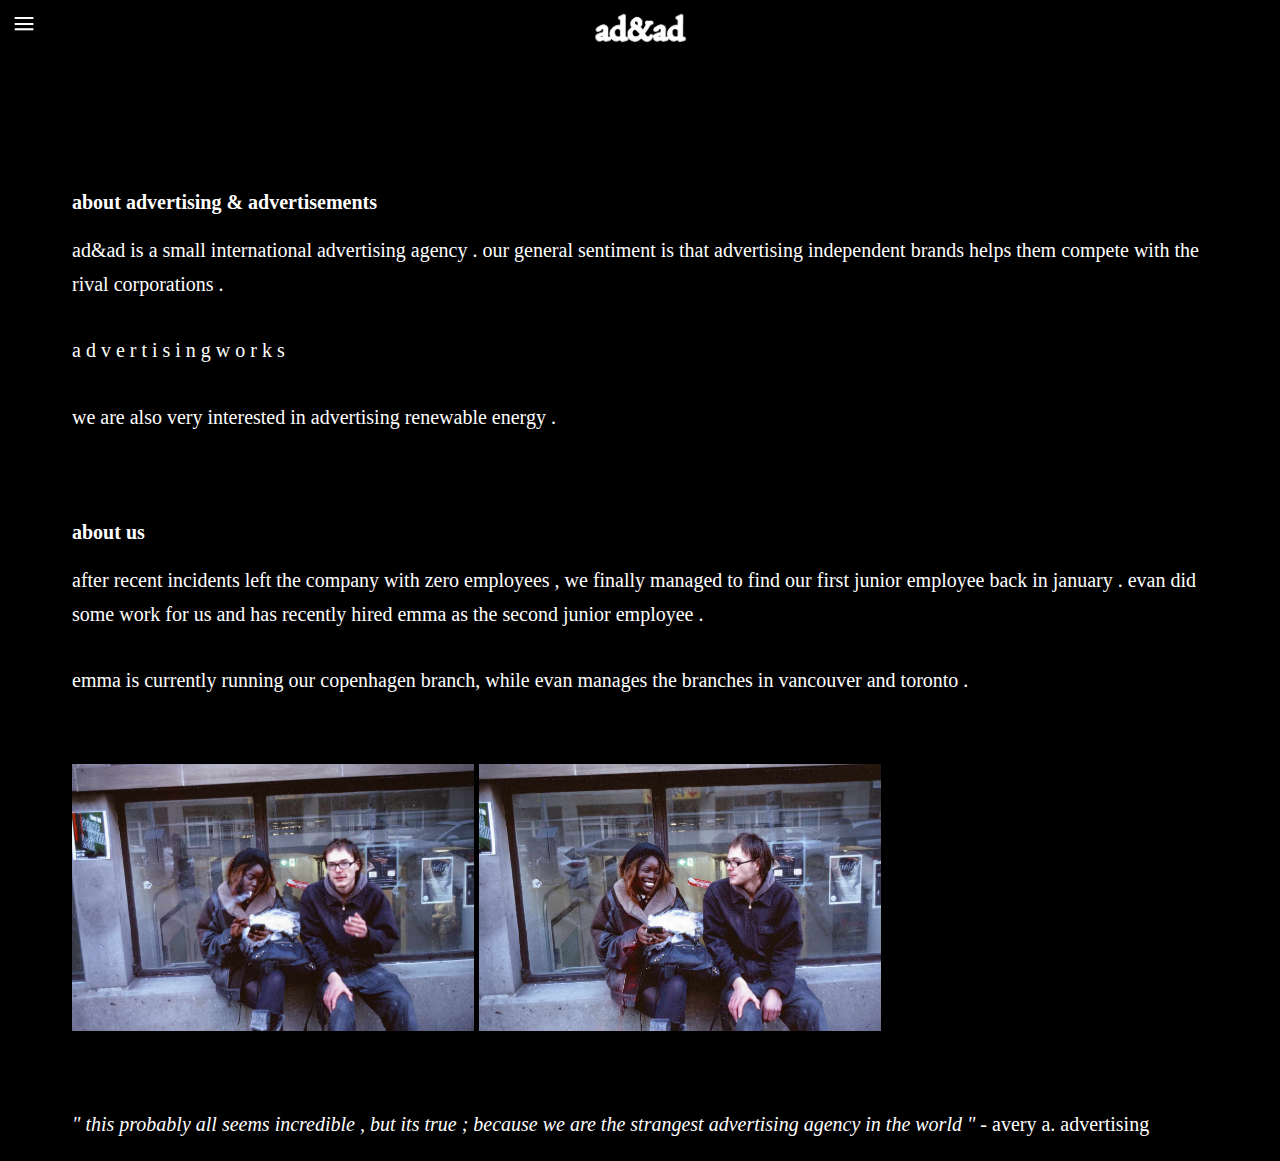
==== about.html @ 8d82625d "Add files via upload" ====
<!DOCTYPE html>
<html>
    <head>
        <link rel = "stylesheet" type = "text/css" href = "aa.css">
        <title>about ad&ad</title>
        <meta name="keywords" content="all you need to know about advert ising and avert isements">
        <meta name="description" content="advertising for everybody & advertisements everywhere">
        <meta name="viewport" content="width=device-width, initial-scale=1.0">
        <link rel="icon" href="favicon.ico">
    </head>
<body>
    <div class="topbar">
    <p class="menubutton"  onclick="menu()"> 
     ≡  
    </p>
    <a href="index.html"><img class="logo2" alt = "ad  &  ad logo" src="logo2fill.png"></a>
    </div>

    <div class="menu">
        <a class="ourwork" href="ourwork.html">ourwork</a><br>
        <a class="contact" href="contact.html">contact</a>
    </div>


    <div class="contents">
        <p class="header"><b>about advertising & advertisements</b></p>
        <p class="bodytext">
        ad&ad is a small international advertising agency . our general sentiment is that advertising independent brands
        helps them compete with the rival corporations . 
        <br><br>
        a d v e r t i s i n g w o r k s
        <br><br>
        we are also very interested in advertising renewable energy .
        </p><br>
        <p class="header"><b>about us</b></p>
        <p class="bodytext">
        after recent incidents left the company with zero employees , we finally managed to find our first junior employee back in january .
        evan did some work for us and has recently hired emma as the second junior employee . 
        <br><br>
        emma is currently running our copenhagen branch, while evan manages the branches in vancouver and toronto . 
        
        <br><br><br>
        
        <img class="staff mobh" src="ee.jpg">
        <img class="staff" src="ee2.jpg">
        <br><br><br>
        <i>" this probably all seems incredible , but its true ; because we are the strangest advertising agency in the world "</i> - avery a. advertising
        </p>
    </div>

    <script src = "aa.js"></script>
</body>
</html>
---- aa.css ----
html{
    background-color: black;
}

body{
    text-align: center;
    font-size:30pt;
    color:white;
    overflow-x: hidden;
}

a{
    color:white;
    
    text-decoration: none;
}

a:hover{
    color:gray;
    cursor:grab
}

textarea{
    background-color: black;
    color:white;
    border-color: white;
}

input{
    background-color: black;
    color:white;
    border-color: white;
}

.icon{
    max-height: 40vh;
}

.icont{
    width: 20vw;
    padding-right:5vw;
    padding-left: 5vw;
}

.worktable, .worktabletext{
    margin-top: 25vh;
    margin-left: auto;
    margin-right: auto;
}

.worktabletext{
    position: relative;
    top:-40vh;
}




.icons{
    position:absolute;
}

.iconinfo:hover, .iconinfol:hover{
   opacity:1;
}

.iconsinfo{
    font-size: 1vw;
    position: absolute;
    margin-top: 10vh;
}

.indexbtn{
    -webkit-transform: scale(1.5,1);
    -moz-transform: scale(1.5,1);
    -ms-transform: scale(1.5,1);
    -o-transform: scale(1.5,1);
    transform: scale(1.5,1);
    margin-bottom:10vh;
    opacity: 1;
}

.c{
    position:absolute;
    right:48%;
    bottom:30%;
    transition:transform 10s ease-out 0s, -webkit-transform 10s ease-out 0s, -moz-transform 10s ease-out 0s, -ms-transform 10s ease-out 0s, -o-transform 10s ease-out 0s;
}

.c:hover, .l:hover, .r:hover{
    -webkit-transform: scale(1.5,5);
    -moz-transform: scale(1.5,5);
    -ms-transform: scale(1.5,5);
    -o-transform: scale(1.5,5);
    transform: scale(1.5,5);
}


.l{
    position:absolute;
    right:70%;
    bottom:30%;
    transition:transform 10s ease-out 0s, -webkit-transform 10s ease-out 0s, -moz-transform 10s ease-out 0s, -ms-transform 10s ease-out 0s, -o-transform 10s ease-out 0s;
}

.r{
    position:absolute;
    left:70%;
    bottom:30%;
    transition:transform 10s ease-out 0s, -webkit-transform 10s ease-out 0s, -moz-transform 10s ease-out 0s, -ms-transform 10s ease-out 0s, -o-transform 10s ease-out 0s;
}

.menubutton{
    position:fixed;
    top:-30pt;
    left:1vw;
    mix-blend-mode: difference;
}

.menubutton:hover{
    opacity:.5;
    cursor:grab;
}

.menu{
z-index: 2;
position:fixed;
text-align: left;
font-size: 15pt;
left:1vw;
mix-blend-mode: difference;
}

.contact{
    opacity: 0;
    visibility:hidden;
    position:relative;
    top:-18pt;
    transition: top .5s ease-out 0s, opacity .3s ease-in 0s, visibility .5s ease-out 0s;
}

.sideimgs{
    float:right;
    margin-left:5vw;
}

.sideimg{
    max-width:200pt;
}

.portimg{
    max-height: 80vh;
    max-width: 80vw;
}

.whiteborder{
    border:1px solid white;
}

.titleimg{
    max-height: 30vh;
    text-align: center;
}

.right{
    text-align: right;
}

.nomargin{
    margin:0;
}

.ourwork{
    opacity: 0;
    visibility:hidden;
    position:relative;
    top:-32pt;
    transition: top .5s ease-out 0s,  opacity .2s ease-in 0s,  visibility .5s ease-out 0s ;
} 

.about{
    opacity: 0;
    visibility:hidden;
    position:relative;
    top:-32pt;
    transition: top .5s ease-out 0s,  opacity .2s ease-in 0s,  visibility .5s ease-out 0s ;
} 

.header{

    font-size:15pt;
    
}

#contactform{
    width:200pt;
    height:30vh;
}

.bodytext{
    font-size: 15pt;
    line-height: 25pt;
}

.contents{
    text-align: left;
    max-width:90vw;
    margin-top:100pt;
    margin-left:5vw;
    margin-right: 5vw;
}

.staff{
    max-height: 200pt;
}


.logo{
    max-height:30vh;
}

.logo2{
    max-height: 30pt;
}

.center{
    text-align: center;
}



.mobs{
    display: none;
}

@media screen and (max-aspect-ratio:1/1){

.mobh{
    display: none;
}

.mobs{
    display: block;
}

.icon{
    max-height: 40vh;
    padding-left: 10vw;
    padding-right: 10vw;
    margin-top: 10vh;
}

.portimg{
    max-width: 80vw;
}

.menubutton{
    left:3vw;
}

.menu{
    left:3vw;
    font-size: 20pt;
}

.logo{
    margin-top:-50pt;
    max-width:65vmin;
}

.c{
    display:inline-block;
    position:inherit;
}

.l{
    display:inline-block;
    position:inherit;
}

.r{
    display:inline-block;
    position:inherit;
}

.staff{
    max-width:70vw;
}

.titleimg{
    margin-top: -5vh;
    max-width: 70vw;
    text-align: center;
    float:none;
    margin-bottom: 5vh;
}

}
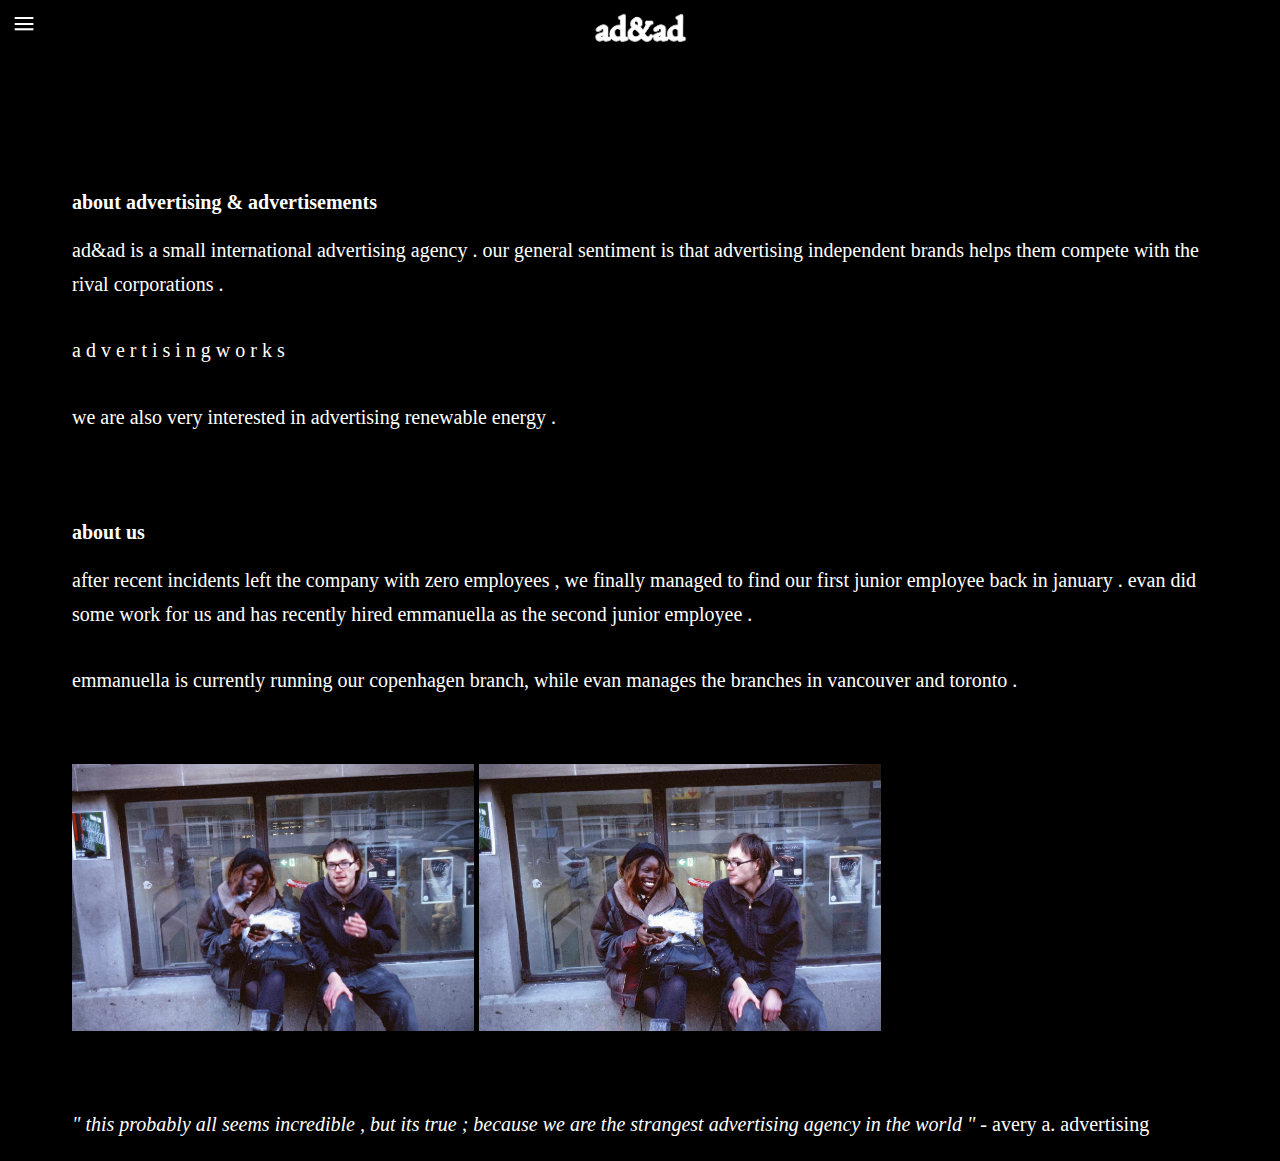
==== commit 1e59aa74: "Add files via upload" ====
--- a/about.html
+++ b/about.html
@@ -22,7 +22,7 @@
     </div>
 
 
-    <div class="contents">
+    <div class="contents content">
         <p class="header"><b>about advertising & advertisements</b></p>
         <p class="bodytext">
         ad&ad is a small international advertising agency . our general sentiment is that advertising independent brands
@@ -35,9 +35,9 @@
         <p class="header"><b>about us</b></p>
         <p class="bodytext">
         after recent incidents left the company with zero employees , we finally managed to find our first junior employee back in january .
-        evan did some work for us and has recently hired emma as the second junior employee . 
+        evan did some work for us and has recently hired emmanuella as the second junior employee . 
         <br><br>
-        emma is currently running our copenhagen branch, while evan manages the branches in vancouver and toronto . 
+        emmanuella is currently running our copenhagen branch, while evan manages the branches in vancouver and toronto . 
         
         <br><br><br>
         
--- a/aa.css
+++ b/aa.css
@@ -77,41 +77,43 @@
     -o-transform: scale(1.5,1);
     transform: scale(1.5,1);
     margin-bottom:10vh;
-    opacity: 1;
+    opacity: 0;
 }
 
 .c{
     position:absolute;
     right:48%;
-    bottom:30%;
+    bottom:25%;
     transition:transform 10s ease-out 0s, -webkit-transform 10s ease-out 0s, -moz-transform 10s ease-out 0s, -ms-transform 10s ease-out 0s, -o-transform 10s ease-out 0s;
 }
 
 .c:hover, .l:hover, .r:hover{
-    -webkit-transform: scale(1.5,5);
+    opacity:1;
+    /* -webkit-transform: scale(1.5,5);
     -moz-transform: scale(1.5,5);
     -ms-transform: scale(1.5,5);
     -o-transform: scale(1.5,5);
-    transform: scale(1.5,5);
+    transform: scale(1.5,5); */
 }
 
 
 .l{
     position:absolute;
     right:70%;
-    bottom:30%;
+    bottom:25%;
     transition:transform 10s ease-out 0s, -webkit-transform 10s ease-out 0s, -moz-transform 10s ease-out 0s, -ms-transform 10s ease-out 0s, -o-transform 10s ease-out 0s;
 }
 
 .r{
     position:absolute;
     left:70%;
-    bottom:30%;
+    bottom:25%;
     transition:transform 10s ease-out 0s, -webkit-transform 10s ease-out 0s, -moz-transform 10s ease-out 0s, -ms-transform 10s ease-out 0s, -o-transform 10s ease-out 0s;
 }
 
 .menubutton{
     position:fixed;
+    z-index:5;
     top:-30pt;
     left:1vw;
     mix-blend-mode: difference;
@@ -135,8 +137,6 @@
     opacity: 0;
     visibility:hidden;
     position:relative;
-    top:-18pt;
-    transition: top .5s ease-out 0s, opacity .3s ease-in 0s, visibility .5s ease-out 0s;
 }
 
 .sideimgs{
@@ -174,16 +174,13 @@
     opacity: 0;
     visibility:hidden;
     position:relative;
-    top:-32pt;
-    transition: top .5s ease-out 0s,  opacity .2s ease-in 0s,  visibility .5s ease-out 0s ;
+
 } 
 
 .about{
     opacity: 0;
     visibility:hidden;
     position:relative;
-    top:-32pt;
-    transition: top .5s ease-out 0s,  opacity .2s ease-in 0s,  visibility .5s ease-out 0s ;
 } 
 
 .header{
@@ -217,12 +214,17 @@
 
 .logo{
     max-height:30vh;
+    opacity: 0;
 }
 
 .logo2{
     max-height: 30pt;
 }
 
+.logo2:hover{
+    opacity:0.7;
+}
+
 .center{
     text-align: center;
 }
@@ -244,7 +246,7 @@
 }
 
 .icon{
-    max-height: 40vh;
+    max-height: 30vh;
     padding-left: 10vw;
     padding-right: 10vw;
     margin-top: 10vh;
@@ -260,7 +262,7 @@
 
 .menu{
     left:3vw;
-    font-size: 20pt;
+    font-size: 15pt;
 }
 
 .logo{
@@ -268,17 +270,20 @@
     max-width:65vmin;
 }
 
-.c{
+.c{ 
+    font-size:3vmax;
     display:inline-block;
     position:inherit;
 }
 
 .l{
+    font-size:3vmax;
     display:inline-block;
     position:inherit;
 }
 
 .r{
+    font-size:3vmax;
     display:inline-block;
     position:inherit;
 }
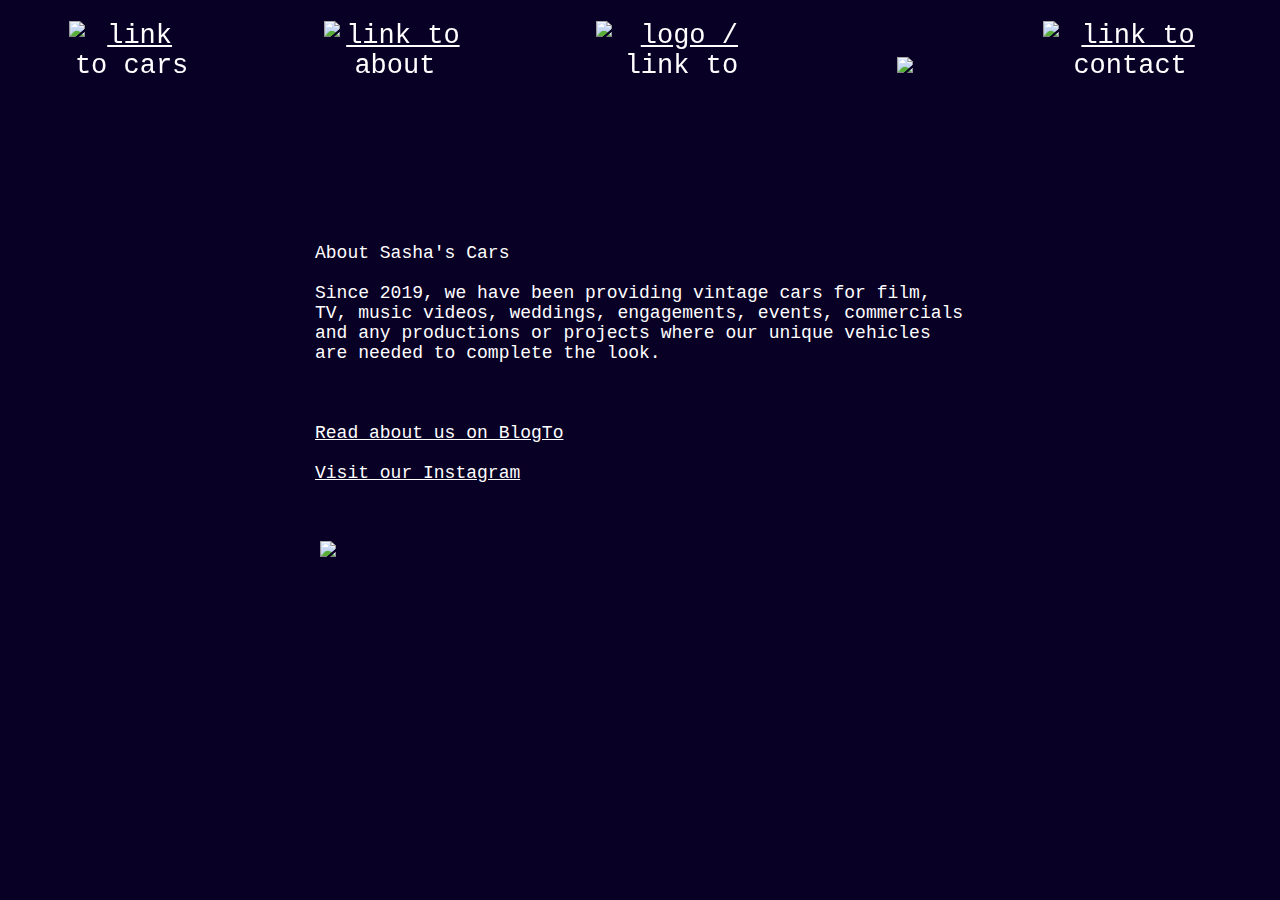
==== commit 522f7406: "Add files via upload" ====
--- a/about.html
+++ b/about.html
@@ -1,53 +1,77 @@
 <!DOCTYPE html>
-<html>
     <head>
-        <link rel = "stylesheet" type = "text/css" href = "aa.css">
-        <title>about ad&ad</title>
-        <meta name="keywords" content="all you need to know about advert ising and avert isements">
-        <meta name="description" content="advertising for everybody & advertisements everywhere">
-        <meta name="viewport" content="width=device-width, initial-scale=1.0">
-        <link rel="icon" href="favicon.ico">
+        <link rel="stylesheet" type="text/css" href="index.css">
+        <title>About - Sasha's Cars</title>
+        <meta name="description" content="Renting out a curated collection of vintage cars. Book cars for productions and events.">
+        <meta name="og:title" property="og:title" content="Sasha's Cars - Toronto Picture Car Rental">
+        <meta name="viewport" content="width=device-width, initial-scale=1">
+        <link rel="icon" type="image/x-icon" href="favicon.ico">
     </head>
-<body>
-    <div class="topbar">
-    <p class="menubutton"  onclick="menu()"> 
-     ≡  
-    </p>
-    <a href="index.html"><img class="logo2" alt = "ad  &  ad logo" src="logo2fill.png"></a>
-    </div>
 
-    <div class="menu">
-        <a class="ourwork" href="ourwork.html">ourwork</a><br>
-        <a class="contact" href="contact.html">contact</a>
-    </div>
+    <body>
+        <div class="topbar">
+            <table>
+                <nav>
+                <td><a href="cars.html"><img class="logod" alt="link to cars page" src="carsw.png"></a></td>
+                <td><a href="about.html"><img class="logod" alt="link to about page" src="about.png"></a></td>
+                <td><a href="index.html"><img class="logod" alt="logo / link to front page" src="lpp.png"></a></td>
+                <td><a href="https://www.instagram.com/sashas.cars/" target="_blank" rel="noopener noreferrer"><img class="logod" src="workw.png"></a></td>
+                <td><a href="contact.html"><img class="logod" alt = "link to contact page" src="contactw.png"></a></td>
+            </nav>
+            </table>
+            <!-- <hr style="width:80vw;height:1px;color:white;background-color: white;"> -->
+        </div>
+
+                <!-- mobile -->
+
+                <div class="mobmenu">
+            
+                    <span id="min">
+                    <p id="menubutton"><img class="menubtn" src="menuw.png"></p>
+                    </span>
+                    <span id="max">
+                        <table>
+                            <tr>
+                                <td id="x"><img class="logox" src="ex.png"></td>
+                            </tr>
+                            <tr>
+                                <td><a href="cars.html"><img class="logod" src="carsw.png"></a></td>
+                            </tr>
+                            <tr>
+                                <td><a href="about.html"><img class="logod" src="about.png"></a></td>
+                            </tr>
+                            <tr>
+                                <td><a href="https://www.instagram.com/sashas.cars/" target="_blank" rel="noopener noreferrer"><img class="logod" src="workw.png"></a></td>
+                            </tr>
+                            <tr>
+                                <td><a href="contact.html"><img class="logod" src="contactw.png"></a></td>
+                            </tr>
+                
+                        </table>
+                    </span>
+                    <a href="index.html"><img class="logom" src="lpp.png"></a>
+                </div>
 
 
-    <div class="contents content">
-        <p class="header"><b>about advertising & advertisements</b></p>
-        <p class="bodytext">
-        ad&ad is a small international advertising agency . our general sentiment is that advertising independent brands
-        helps them compete with the rival corporations . 
-        <br><br>
-        a d v e r t i s i n g w o r k s
-        <br><br>
-        we are also very interested in advertising renewable energy .
-        </p><br>
-        <p class="header"><b>about us</b></p>
-        <p class="bodytext">
-        after recent incidents left the company with zero employees , we finally managed to find our first junior employee back in january .
-        evan did some work for us and has recently hired emmanuella as the second junior employee . 
-        <br><br>
-        emmanuella is currently running our copenhagen branch, while evan manages the branches in vancouver and toronto . 
-        
-        <br><br><br>
-        
-        <img class="staff mobh" src="ee.jpg">
-        <img class="staff" src="ee2.jpg">
-        <br><br><br>
-        <i>" this probably all seems incredible , but its true ; because we are the strangest advertising agency in the world "</i> - avery a. advertising
-        </p>
-    </div>
+        <div id="content" class="info">
+            
+        <p>
+            
 
-    <script src = "aa.js"></script>
-</body>
-</html>+            About Sasha's Cars <br><br>
+
+        Since 2019, we have been providing vintage cars for film, TV, music videos, weddings, engagements, events, commercials and any productions or projects where our unique vehicles are needed to complete the look.
+        <br>
+        <br>
+        <br>
+        <br>
+        <a href="https://www.blogto.com/film/2023/06/toronto-film-grad-providing-vintage-cars-music-video-shoots/" target="_blank" rel="noopener noreferrer">Read about us on BlogTo</a>
+        <br>
+        <br>
+        <a href="https://www.instagram.com/sashas.cars/" target="_blank" rel="noopener noreferrer">Visit our Instagram</a></p>
+        <br>
+        <br>
+        <img class="thumb" src="sasha.jpg">
+        </div>
+        <script src="index.js"></script>
+    </body>
--- a/index.css
+++ b/index.css
@@ -0,0 +1,465 @@
+body{
+    margin:0;
+    font-family: 'Courier New', Courier, monospace;
+    color:white;
+    background-color: #090025;
+}
+
+
+
+a{
+    color:white;
+}
+
+img[src=""]{
+    display:none;
+}
+
+
+.topbar table{
+    margin-left:auto;
+    margin-right:auto;
+}
+
+.topbar td{
+    padding-left:5vw;
+    padding-right:5vw;
+}
+
+.topbar td:hover{
+    color:black;
+    cursor:pointer;
+}
+
+.topbar{
+    z-index: 3;
+    font-weight: 500;
+    position:fixed;
+    top:0;
+    left:0;
+    color:#ffffff;
+    font-size: 3vh;
+    width:100%;
+    border-top:2vh;
+    border-bottom:2vh;
+    border-style:solid;
+    border-color:transparent;
+    text-align: center;
+}
+
+.mobmenu{
+    display:none;
+    z-index: 3;
+}
+
+.logom{
+    max-height: 6vh;
+}
+
+.logod{
+    max-height:6vh;
+}
+
+.logox{
+    max-height:5vh;
+}
+
+.logod:hover{
+    filter:invert(1);
+}
+
+.info{
+    margin-top:20vmin;
+    margin-left:30vmin;
+    margin-right:30vmin;
+    font-size:2vmin;
+    padding:5vmin;
+    border-radius: 2vmin;
+    text-align: left;
+}
+
+.carshop{
+    top:20vh;
+    z-index: 2;
+    position:relative;
+    background-color: #090025;
+    display:block;
+    padding-top:5vh;
+}
+
+.infocars{
+    margin-top:15vmin;
+    font-size:2vmin;
+    text-align: center;
+}
+
+.infocars p{
+    
+    margin-right:8vw;
+    margin-left:8vw;
+}
+
+.title{
+    margin:10vmin;
+    font-size:3vmin; 
+    font-weight: 700;
+}
+
+.thumb{
+    max-width:40vw;
+    margin-left:.5vh;
+    margin-right:.5vh;
+}
+
+.car{
+    padding-top:2vmin;
+    max-width:60vw;
+    margin:2vmin;
+}
+
+.carv{
+    padding-top:2vmin;
+    max-height:80vh;
+    margin:2vmin;
+}
+
+
+.floor{
+    
+    
+    font-weight: 500;
+    margin-inline:auto;
+    /* background-color: white; */
+    color:#ffffff;
+    font-size: 3vh;
+    width:80vw;
+    border-top:4vh;
+    border-bottom:2vh;
+    border-style:solid;
+    border-color:transparent;
+    text-align: center;
+
+}
+
+.ccar{
+    max-width: 40vw;
+}
+
+.npcar{
+    max-width:10vw;
+}
+
+
+.homecars p{
+    margin-left:10vw;
+    margin-right:10vw;}
+
+.homecars img{
+    display: block;
+    width: 100%;
+    height: auto;
+    position: absolute;
+    bottom: 0;
+}
+
+.homecarsdiv{
+    overflow: hidden;
+    height:50vw;
+    position: relative;
+}
+
+.carsmedia{
+    top:0;
+    z-index:1;
+    left:0;
+    position: fixed;
+    object-fit: cover;
+    width:100vw;
+    height:50vh;
+    max-width:100%;
+}
+
+.mobfloor{
+    display:none;
+}
+
+.details{
+    margin-top:15vmin;
+    margin-left:0vmin;
+    margin-right:0vmin;
+    font-size:2vmin;
+    padding:5vmin;
+    text-align: left;
+}
+
+.gallery{
+    display: none;
+    position:fixed;
+    z-index: 5;
+    text-align: center;
+    top:50%;
+    left:0;
+    right:0;
+    margin-inline:auto;
+    width: fit-content;
+    height: fit-content;
+    transform:translate(0,-50%);
+}
+
+.gallerythumbnails{
+    max-width: 75vw;
+    margin-inline: auto;
+}
+
+.galimg{
+    max-height: 60vh;
+    max-width: 70vw;
+}
+
+.galthumb{
+    max-height: 30vh;
+    max-width: 10vw;
+    margin:1vmin;
+}
+
+.prev{
+    font-size: 3vmax;
+    padding-right: 5vw;
+    padding-left:2vw;
+    cursor:pointer;
+}
+
+.next{
+    font-size: 3vmax;
+    padding-left: 5vw;
+    padding-right:2vw;
+    cursor:pointer;
+}
+
+#screen{
+    display: none;
+    opacity: .8;
+    top:0;
+    left:0;
+    z-index: 4;
+    background-color: black;
+    position:fixed;
+    width: 100vw;
+    height: 100vh;
+    cursor:zoom-out;   
+}
+
+.footer{
+    text-align: center;
+    max-width: 80vw;
+    margin-inline: auto;
+}
+
+.carlabel{
+    font-weight: 100;
+    text-align: left;
+    margin-top:-2vw;
+    margin-left:5vw;
+    margin-bottom:4vw;
+}
+
+
+
+/* mobile */
+
+@media screen and (max-aspect-ratio:1/1){
+
+    .car{
+        padding-top:2vmin;
+        max-width:75vw;
+        margin:2vmin;
+    }
+
+    .thumb{
+        max-width:90vw;
+        margin-bottom:-4vh;
+        padding-bottom:5vh;
+    }
+
+    .mobfloor{
+        display:inline-table;
+        font-weight: 500;
+        top:0;
+        left:0;
+        /* background-color: white; */
+        color:#ffffff;
+        font-size: 3vh;
+        width:100%;
+        border-top:2vh;
+        border-bottom:2vh;
+        border-style:solid;
+        border-color:transparent;
+        text-align: center;
+    
+    }
+
+    .floor{
+        display:none;
+    }
+
+    .info{
+        margin-top:25vh;
+        margin-left:3vmin;
+        margin-right:3vmin;
+        font-size:4vmin;
+        padding:5vmin;
+        border-radius: 2vmin;
+        text-align: left;
+    }
+
+    .details{
+        margin-top:12vh;
+        margin-left:0vmin;
+        margin-right:0vmin;
+        font-size:4vmin;
+        padding:5vmin;
+        text-align: left;
+    }
+
+    .infocars{
+        margin-top:15vh;
+        margin-inline:auto;
+        font-size:4vmin;    
+        text-align: center;
+    }
+
+
+
+    .topbar{
+        display:none;
+    }
+    
+
+    /* .homecars{
+        margin-top:11vh;
+    } */
+    
+    .homecars img{
+        object-fit: cover;
+        width:100vw;
+        max-width:100%;
+        height:auto;
+        display: inline;
+        width: 100%;
+        position:static;
+        bottom: 0;
+    }
+
+    .homecarsdiv{
+        overflow: hidden;
+        height:auto;
+        margin-top: -1vh;
+    }
+
+    .mobmenu{
+        position:fixed;
+        width:100vw;
+        top:0;
+        left:0;
+        display:block;
+        text-align: right;
+    }
+
+    .carv{
+        max-width:75vw;
+    }
+
+    #min{
+        position:absolute;
+        /* background-color: white; */
+        height: 24vw;
+        width:100vw;
+        left:0;
+        top:0;
+    }
+
+
+
+    .logom{
+        position:absolute;
+        left:5vw;
+        top:5vw;
+        cursor:pointer;
+    }
+
+    .menubtn{
+        position: absolute;
+        right:5vw;
+        top:7vw;
+        max-height: 4vh;
+        cursor:pointer;
+    }
+
+    .carsmedia{
+        top:-10vh;
+        z-index:1;
+        left:0;
+        position: fixed;
+        object-fit: cover;
+        width:100vw;
+        height:60vh;
+        max-width:100%;
+    }
+    
+    .mobmenu p{
+        position:absolute;
+        right:5vw;
+        font-size: 18vw;
+        margin:0;
+        cursor:pointer;
+    }
+
+    .mobmenu p:hover{
+        color:black;
+    }
+
+    .mobmenu table{
+        position:absolute;
+        top:5vw;
+        right:7vw;
+    }
+
+    .mobmenu td{
+        padding-bottom:5vh; 
+    }
+
+    .mobmenu td:hover{
+        color:black;
+        cursor:pointer;
+    }
+
+    #max{
+        display:none;
+    }
+
+    .galthumb{
+        max-height: 60vh;
+        max-width: 20vw;
+    }
+
+    
+.prev{
+    font-size: 0vmax;
+    padding-right: 5vw;
+    padding-left:0vw;
+    cursor:pointer;
+}
+
+.next{
+    font-size: 0vmax;
+    padding-left: 5vw;
+    padding-right:0vw;
+    cursor:pointer;
+}
+
+.galimg{
+    max-height: 40vh;
+    max-width: 80vw;
+}
+
+}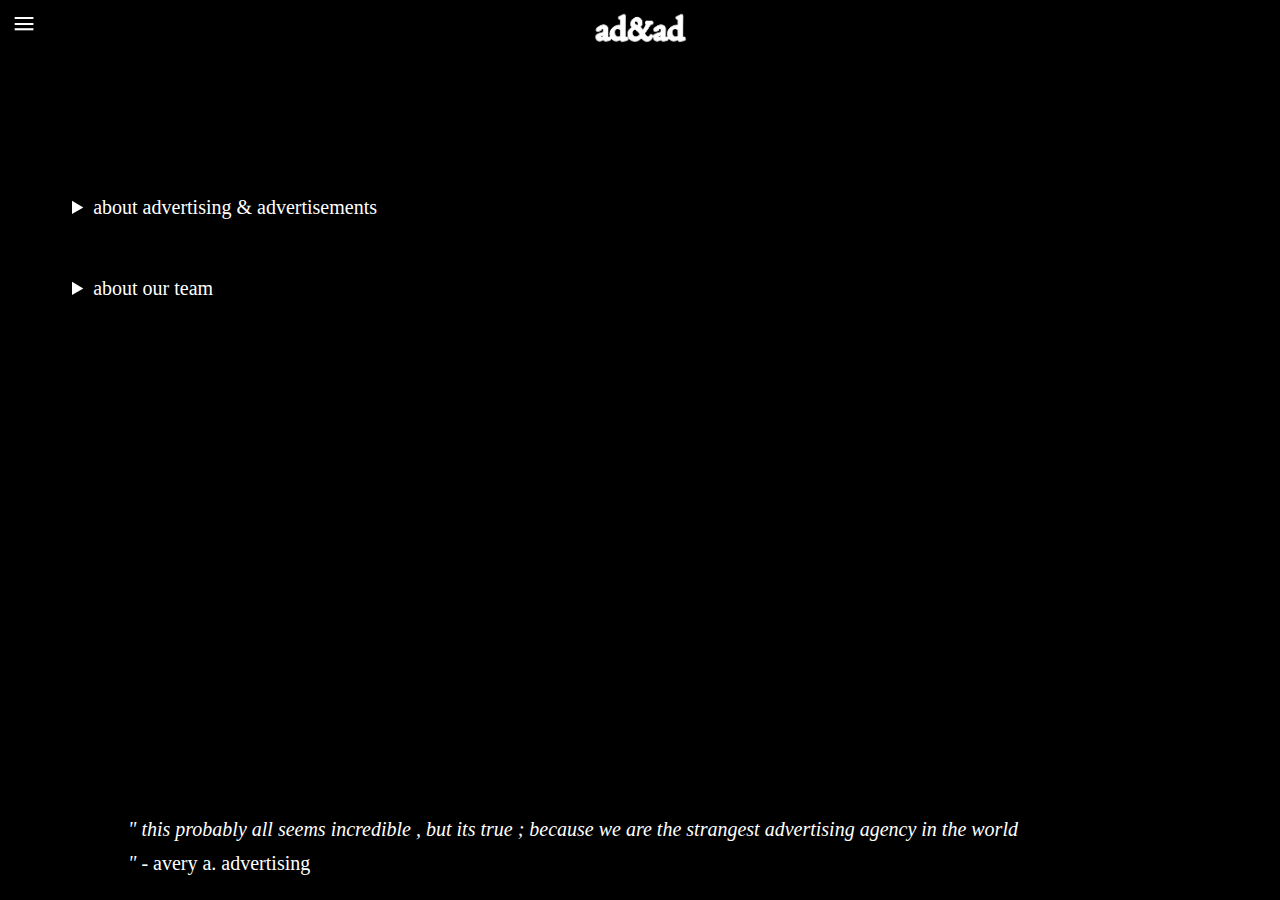
==== commit cd2d22ee: "Add files via upload" ====
--- a/about.html
+++ b/about.html
@@ -1,77 +1,60 @@
 <!DOCTYPE html>
+<html>
     <head>
-        <link rel="stylesheet" type="text/css" href="index.css">
-        <title>About - Sasha's Cars</title>
-        <meta name="description" content="Renting out a curated collection of vintage cars. Book cars for productions and events.">
-        <meta name="og:title" property="og:title" content="Sasha's Cars - Toronto Picture Car Rental">
-        <meta name="viewport" content="width=device-width, initial-scale=1">
-        <link rel="icon" type="image/x-icon" href="favicon.ico">
+        <link rel = "stylesheet" type = "text/css" href = "aa.css">
+        <title>about ad&ad</title>
+        <meta name="keywords" content="all you need to know about advert ising and avert isements">
+        <meta name="description" content="advertising for everybody & advertisements everywhere">
+        <meta name="viewport" content="width=device-width, initial-scale=1.0">
+        <link rel="icon" href="favicon.ico">
     </head>
+<body>
+    <div class="topbar">
+    <p class="menubutton"  onclick="menu()"> 
+     ≡  
+    </p>
+    <a href="index.html"><img class="logo2" alt = "ad  &  ad logo" src="logo2fill.png"></a>
+    </div>
 
-    <body>
-        <div class="topbar">
-            <table>
-                <nav>
-                <td><a href="cars.html"><img class="logod" alt="link to cars page" src="carsw.png"></a></td>
-                <td><a href="about.html"><img class="logod" alt="link to about page" src="about.png"></a></td>
-                <td><a href="index.html"><img class="logod" alt="logo / link to front page" src="lpp.png"></a></td>
-                <td><a href="https://www.instagram.com/sashas.cars/" target="_blank" rel="noopener noreferrer"><img class="logod" src="workw.png"></a></td>
-                <td><a href="contact.html"><img class="logod" alt = "link to contact page" src="contactw.png"></a></td>
-            </nav>
-            </table>
-            <!-- <hr style="width:80vw;height:1px;color:white;background-color: white;"> -->
-        </div>
-
-                <!-- mobile -->
-
-                <div class="mobmenu">
-            
-                    <span id="min">
-                    <p id="menubutton"><img class="menubtn" src="menuw.png"></p>
-                    </span>
-                    <span id="max">
-                        <table>
-                            <tr>
-                                <td id="x"><img class="logox" src="ex.png"></td>
-                            </tr>
-                            <tr>
-                                <td><a href="cars.html"><img class="logod" src="carsw.png"></a></td>
-                            </tr>
-                            <tr>
-                                <td><a href="about.html"><img class="logod" src="about.png"></a></td>
-                            </tr>
-                            <tr>
-                                <td><a href="https://www.instagram.com/sashas.cars/" target="_blank" rel="noopener noreferrer"><img class="logod" src="workw.png"></a></td>
-                            </tr>
-                            <tr>
-                                <td><a href="contact.html"><img class="logod" src="contactw.png"></a></td>
-                            </tr>
-                
-                        </table>
-                    </span>
-                    <a href="index.html"><img class="logom" src="lpp.png"></a>
-                </div>
+    <div class="menu">
+        <a class="ourwork" href="ourwork.html">ourwork</a><br>
+        <a class="contact" href="contact.html">contact</a>
+    </div>
 
 
-        <div id="content" class="info">
-            
-        <p>
-            
+    <div class="contents content">
+        <details>
+        <summary>about advertising & advertisements</summary>
+        <p class="bodytext">
+        ad&ad is a small international advertising agency . our general sentiment is that advertising independent brands
+        helps them compete with the rival corporations . 
+        <br><br>
+        a d v e r t i s i n g w o r k s
+        <br><br>
+        we are also very interested in advertising renewable energy .
+        </p>
+        </details>
+        <br>
+        <details>
+            <summary>about our team</summary>
+            <p class="bodytext">
+                    after recent incidents left the company with zero employees , we finally managed to find our first junior employee back in january .
+                    evan did some work for us and has recently hired emmanuella as the second junior employee . 
+                    <br><br>
+                    emmanuella is currently running our copenhagen branch, while evan manages the branches in vancouver and toronto . 
+                    
+                    <br><br><br>
+                    
+                    <img class="staff mobh" src="ee.jpg">
+                    <img class="staff" src="ee2.jpg">
+                    <br><br><br>
+            </p>
+            </details>
+            <p class="footer">
+        <i>" this probably all seems incredible , but its true ; because we are the strangest advertising agency in the world "</i> - avery a. advertising
+        </p>
+    </div>
 
-            About Sasha's Cars <br><br>
-
-        Since 2019, we have been providing vintage cars for film, TV, music videos, weddings, engagements, events, commercials and any productions or projects where our unique vehicles are needed to complete the look.
-        <br>
-        <br>
-        <br>
-        <br>
-        <a href="https://www.blogto.com/film/2023/06/toronto-film-grad-providing-vintage-cars-music-video-shoots/" target="_blank" rel="noopener noreferrer">Read about us on BlogTo</a>
-        <br>
-        <br>
-        <a href="https://www.instagram.com/sashas.cars/" target="_blank" rel="noopener noreferrer">Visit our Instagram</a></p>
-        <br>
-        <br>
-        <img class="thumb" src="sasha.jpg">
-        </div>
-        <script src="index.js"></script>
-    </body>
+    <script src = "aa.js"></script>
+</body>
+</html>--- a/aa.css
+++ b/aa.css
@@ -0,0 +1,318 @@
+html{
+    background-color: black;
+}
+
+body{
+    text-align: center;
+    font-size:30pt;
+    color:white;
+    overflow-x: hidden;
+}
+
+a{
+    color:white;
+    
+    text-decoration: none;
+}
+
+a:hover{
+    color:gray;
+    cursor:grab
+}
+
+textarea{
+    background-color: black;
+    color:white;
+    border-color: white;
+}
+
+input{
+    background-color: black;
+    color:white;
+    border-color: white;
+}
+
+.icon{
+    max-height: 40vh;
+}
+
+.icont{
+    width: 20vw;
+    padding-right:5vw;
+    padding-left: 5vw;
+}
+
+.worktable, .worktabletext{
+    margin-top: 25vh;
+    margin-left: auto;
+    margin-right: auto;
+}
+
+.worktabletext{
+    position: relative;
+    top:-40vh;
+}
+
+
+
+
+.icons{
+    position:absolute;
+}
+
+.iconinfo:hover, .iconinfol:hover{
+   opacity:1;
+}
+
+.iconsinfo{
+    font-size: 1vw;
+    position: absolute;
+    margin-top: 10vh;
+}
+
+.indexbtn{
+    -webkit-transform: scale(1.5,1);
+    -moz-transform: scale(1.5,1);
+    -ms-transform: scale(1.5,1);
+    -o-transform: scale(1.5,1);
+    transform: scale(1.5,1);
+    margin-bottom:10vh;
+    opacity: 0;
+}
+
+.c{
+    position:absolute;
+    right:48%;
+    bottom:25%;
+    transition:transform 10s ease-out 0s, -webkit-transform 10s ease-out 0s, -moz-transform 10s ease-out 0s, -ms-transform 10s ease-out 0s, -o-transform 10s ease-out 0s;
+}
+
+.c:hover, .l:hover, .r:hover{
+    opacity:1;
+    /* -webkit-transform: scale(1.5,5);
+    -moz-transform: scale(1.5,5);
+    -ms-transform: scale(1.5,5);
+    -o-transform: scale(1.5,5);
+    transform: scale(1.5,5); */
+}
+
+
+.l{
+    position:absolute;
+    right:70%;
+    bottom:25%;
+    transition:transform 10s ease-out 0s, -webkit-transform 10s ease-out 0s, -moz-transform 10s ease-out 0s, -ms-transform 10s ease-out 0s, -o-transform 10s ease-out 0s;
+}
+
+.r{
+    position:absolute;
+    left:70%;
+    bottom:25%;
+    transition:transform 10s ease-out 0s, -webkit-transform 10s ease-out 0s, -moz-transform 10s ease-out 0s, -ms-transform 10s ease-out 0s, -o-transform 10s ease-out 0s;
+}
+
+.menubutton{
+    position:fixed;
+    z-index:5;
+    top:-30pt;
+    left:1vw;
+    mix-blend-mode: difference;
+}
+
+.menubutton:hover{
+    opacity:.5;
+    cursor:grab;
+}
+
+.menu{
+z-index: 2;
+position:fixed;
+text-align: left;
+font-size: 15pt;
+left:1vw;
+mix-blend-mode: difference;
+}
+
+.contact{
+    opacity: 0;
+    visibility:hidden;
+    position:relative;
+}
+
+.sideimgs{
+    float:right;
+    margin-left:5vw;
+}
+
+.sideimg{
+    max-width:200pt;
+}
+
+.portimg{
+    max-height: 80vh;
+    max-width: 80vw;
+}
+
+.whiteborder{
+    border:1px solid white;
+}
+
+.titleimg{
+    max-height: 30vh;
+    text-align: center;
+}
+
+.right{
+    text-align: right;
+}
+
+.nomargin{
+    margin:0;
+}
+
+.ourwork{
+    opacity: 0;
+    visibility:hidden;
+    position:relative;
+
+} 
+
+.about{
+    opacity: 0;
+    visibility:hidden;
+    position:relative;
+} 
+
+.header{
+
+    font-size:15pt;
+    
+}
+
+#contactform{
+    width:200pt;
+    height:30vh;
+}
+
+.bodytext{
+    font-size: 15pt;
+    line-height: 25pt;
+}
+
+.footer{
+    font-size: 15pt;
+    line-height: 25pt;
+    position:absolute;
+    bottom:0;
+    left:0;
+    max-width: 70vw;
+    margin-left:10vw;
+}
+
+summary{
+    font-size: 15pt;
+    line-height: 25pt;
+}
+
+.contents{
+    text-align: left;
+    max-width:90vw;
+    margin-top:100pt;
+    margin-left:5vw;
+    margin-right: 5vw;
+}
+
+.staff{
+    max-height: 200pt;
+}
+
+
+.logo{
+    max-height:30vh;
+    opacity: 0;
+}
+
+.logo2{
+    max-height: 30pt;
+}
+
+.logo2:hover{
+    opacity:0.7;
+}
+
+.center{
+    text-align: center;
+}
+
+
+
+.mobs{
+    display: none;
+}
+
+@media screen and (max-aspect-ratio:1/1){
+
+.mobh{
+    display: none;
+}
+
+.mobs{
+    display: block;
+}
+
+.icon{
+    max-height: 30vh;
+    padding-left: 10vw;
+    padding-right: 10vw;
+    margin-top: 10vh;
+}
+
+.portimg{
+    max-width: 80vw;
+}
+
+.menubutton{
+    left:3vw;
+}
+
+.menu{
+    left:3vw;
+    font-size: 15pt;
+}
+
+.logo{
+    margin-top:-50pt;
+    max-width:65vmin;
+}
+
+.c{ 
+    font-size:3vmax;
+    display:inline-block;
+    position:inherit;
+}
+
+.l{
+    font-size:3vmax;
+    display:inline-block;
+    position:inherit;
+}
+
+.r{
+    font-size:3vmax;
+    display:inline-block;
+    position:inherit;
+}
+
+.staff{
+    max-width:70vw;
+}
+
+.titleimg{
+    margin-top: -5vh;
+    max-width: 70vw;
+    text-align: center;
+    float:none;
+    margin-bottom: 5vh;
+}
+
+}
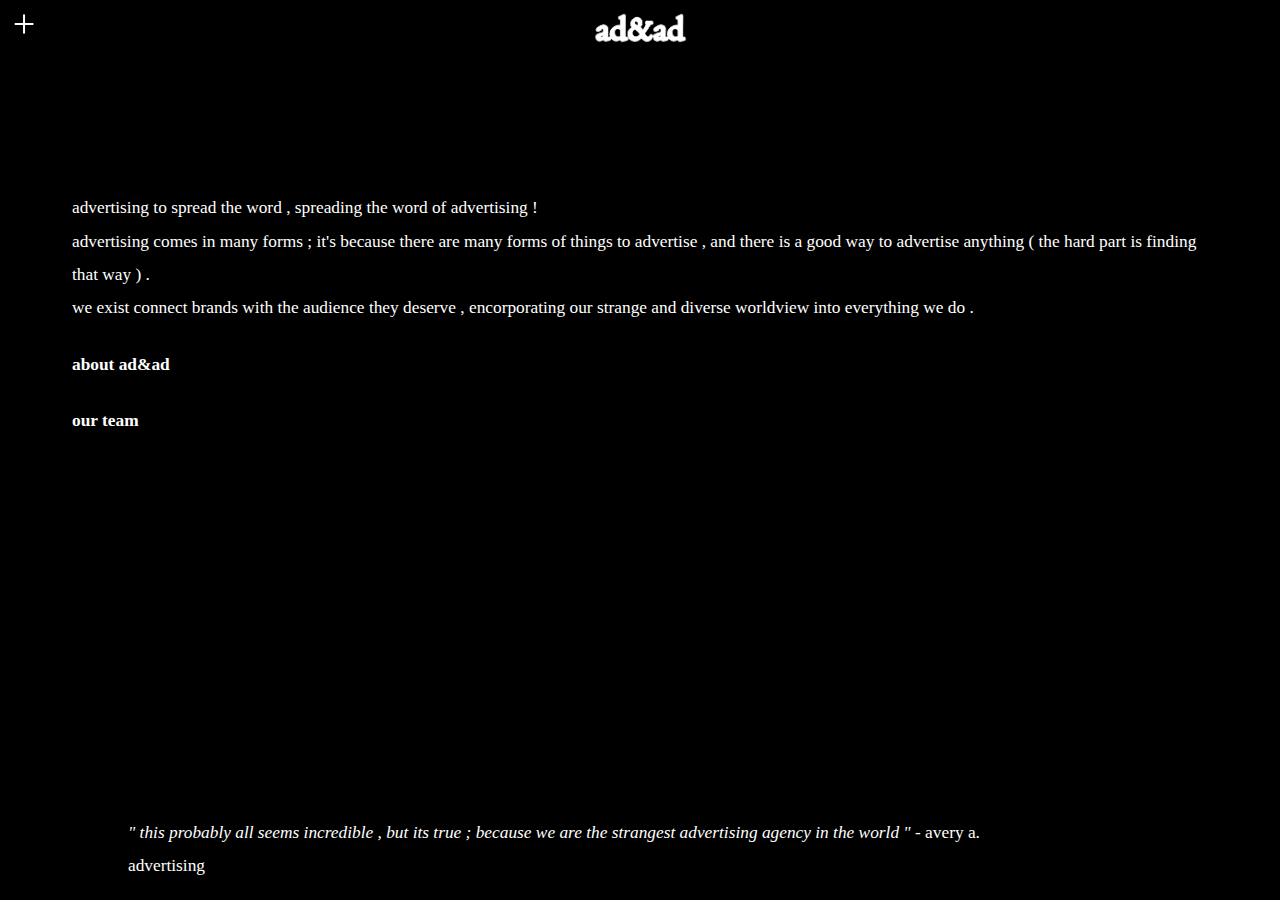
==== commit 02503166: "changed contact and about" ====
--- a/about.html
+++ b/about.html
@@ -11,7 +11,7 @@
 <body>
     <div class="topbar">
     <p class="menubutton"  onclick="menu()"> 
-     ≡  
+     +  
     </p>
     <a href="index.html"><img class="logo2" alt = "ad  &  ad logo" src="logo2fill.png"></a>
     </div>
@@ -23,33 +23,18 @@
 
 
     <div class="contents content">
-        <details>
-        <summary>about advertising & advertisements</summary>
-        <p class="bodytext">
-        ad&ad is a small international advertising agency . our general sentiment is that advertising independent brands
-        helps them compete with the rival corporations . 
-        <br><br>
-        a d v e r t i s i n g w o r k s
-        <br><br>
-        we are also very interested in advertising renewable energy .
-        </p>
-        </details>
-        <br>
-        <details>
-            <summary>about our team</summary>
-            <p class="bodytext">
-                    after recent incidents left the company with zero employees , we finally managed to find our first junior employee back in january .
-                    evan did some work for us and has recently hired emmanuella as the second junior employee . 
-                    <br><br>
-                    emmanuella is currently running our copenhagen branch, while evan manages the branches in vancouver and toronto . 
-                    
-                    <br><br><br>
-                    
-                    <img class="staff mobh" src="ee.jpg">
-                    <img class="staff" src="ee2.jpg">
-                    <br><br><br>
-            </p>
-            </details>
+	<div class="bodytext">
+	<p>advertising to spread the word , spreading the word of advertising !<br>
+	advertising comes in many forms ; it's because there are many forms of things to advertise , and there is a good way to advertise anything ( the hard part is finding that way ) .<br>
+	we exist connect brands with the audience they deserve , encorporating our strange and diverse worldview into everything we do .
+	</p>
+     <h4 id="adandad">about ad&ad</h4>
+	 <p id="adandadp"></p>
+	 
+	 <h4 id="team">our team</h4>
+	 <p id="teamp"></p>
+        </div>
+		
             <p class="footer">
         <i>" this probably all seems incredible , but its true ; because we are the strangest advertising agency in the world "</i> - avery a. advertising
         </p>
--- a/aa.css
+++ b/aa.css
@@ -3,6 +3,7 @@
 }
 
 body{
+	font-family:"Times New Roman", Times, serif;
     text-align: center;
     font-size:30pt;
     color:white;
@@ -15,10 +16,11 @@
     text-decoration: none;
 }
 
-a:hover{
+a:hover , h4:hover{
     color:gray;
     cursor:grab
 }
+
 
 textarea{
     background-color: black;
@@ -184,9 +186,7 @@
 } 
 
 .header{
-
     font-size:15pt;
-    
 }
 
 #contactform{
@@ -195,12 +195,12 @@
 }
 
 .bodytext{
-    font-size: 15pt;
+    font-size: 13pt;
     line-height: 25pt;
 }
 
 .footer{
-    font-size: 15pt;
+    font-size: 13pt;
     line-height: 25pt;
     position:absolute;
     bottom:0;
@@ -210,7 +210,7 @@
 }
 
 summary{
-    font-size: 15pt;
+    font-size: 13pt;
     line-height: 25pt;
 }
 
@@ -315,4 +315,8 @@
     margin-bottom: 5vh;
 }
 
-}
+.contents{
+	margin-top:50pt;
+}
+
+}
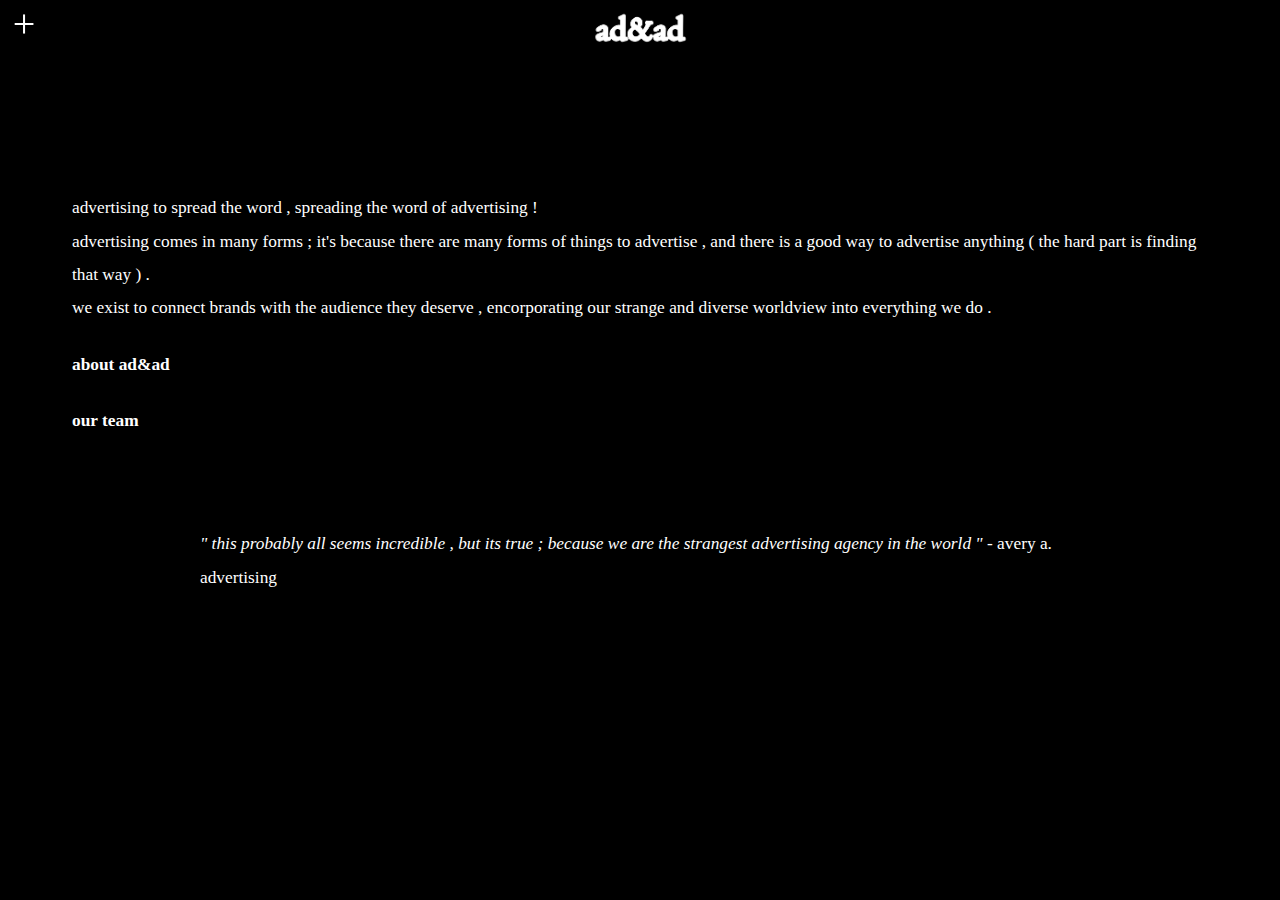
==== commit fe4d51dd: "changed about some more" ====
--- a/about.html
+++ b/about.html
@@ -26,7 +26,7 @@
 	<div class="bodytext">
 	<p>advertising to spread the word , spreading the word of advertising !<br>
 	advertising comes in many forms ; it's because there are many forms of things to advertise , and there is a good way to advertise anything ( the hard part is finding that way ) .<br>
-	we exist connect brands with the audience they deserve , encorporating our strange and diverse worldview into everything we do .
+	we exist to connect brands with the audience they deserve , encorporating our strange and diverse worldview into everything we do .
 	</p>
      <h4 id="adandad">about ad&ad</h4>
 	 <p id="adandadp"></p>
--- a/aa.css
+++ b/aa.css
@@ -186,7 +186,7 @@
 } 
 
 .header{
-    font-size:15pt;
+    font-size:13pt;
 }
 
 #contactform{
@@ -202,11 +202,12 @@
 .footer{
     font-size: 13pt;
     line-height: 25pt;
-    position:absolute;
-    bottom:0;
+    position:relative;
+	margin-top:10vh;
     left:0;
     max-width: 70vw;
     margin-left:10vw;
+	
 }
 
 summary{
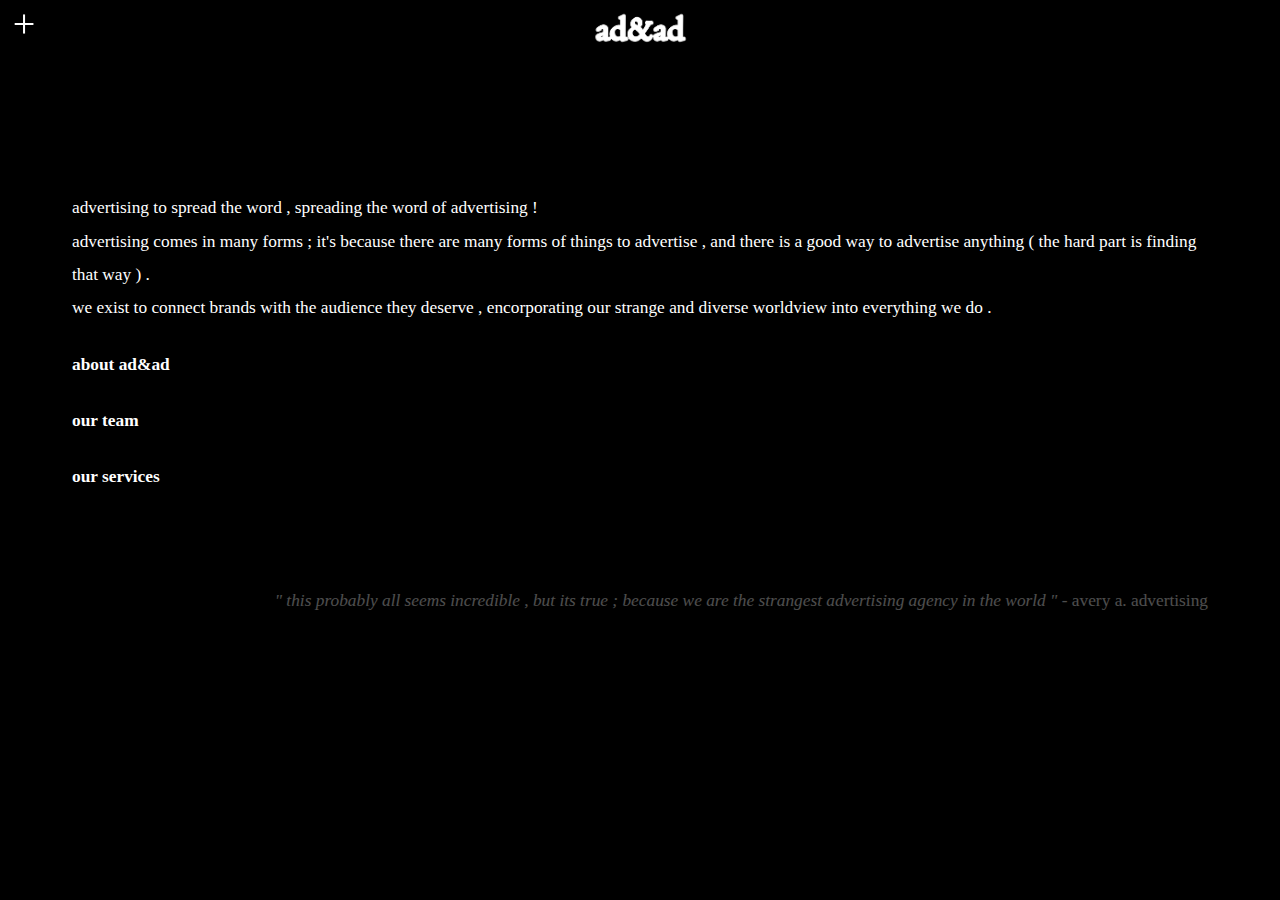
==== commit 5a1f16e7: "added services to about" ====
--- a/about.html
+++ b/about.html
@@ -33,6 +33,9 @@
 	 
 	 <h4 id="team">our team</h4>
 	 <p id="teamp"></p>
+	 
+	 <h4 id="service">our services</h4>
+	 <p id="servicep"></p>
         </div>
 		
             <p class="footer">
--- a/aa.css
+++ b/aa.css
@@ -204,10 +204,10 @@
     line-height: 25pt;
     position:relative;
 	margin-top:10vh;
-    left:0;
-    max-width: 70vw;
-    margin-left:10vw;
-	
+    right:0;
+    
+    text-align:right;
+	opacity:0.3;
 }
 
 summary{
